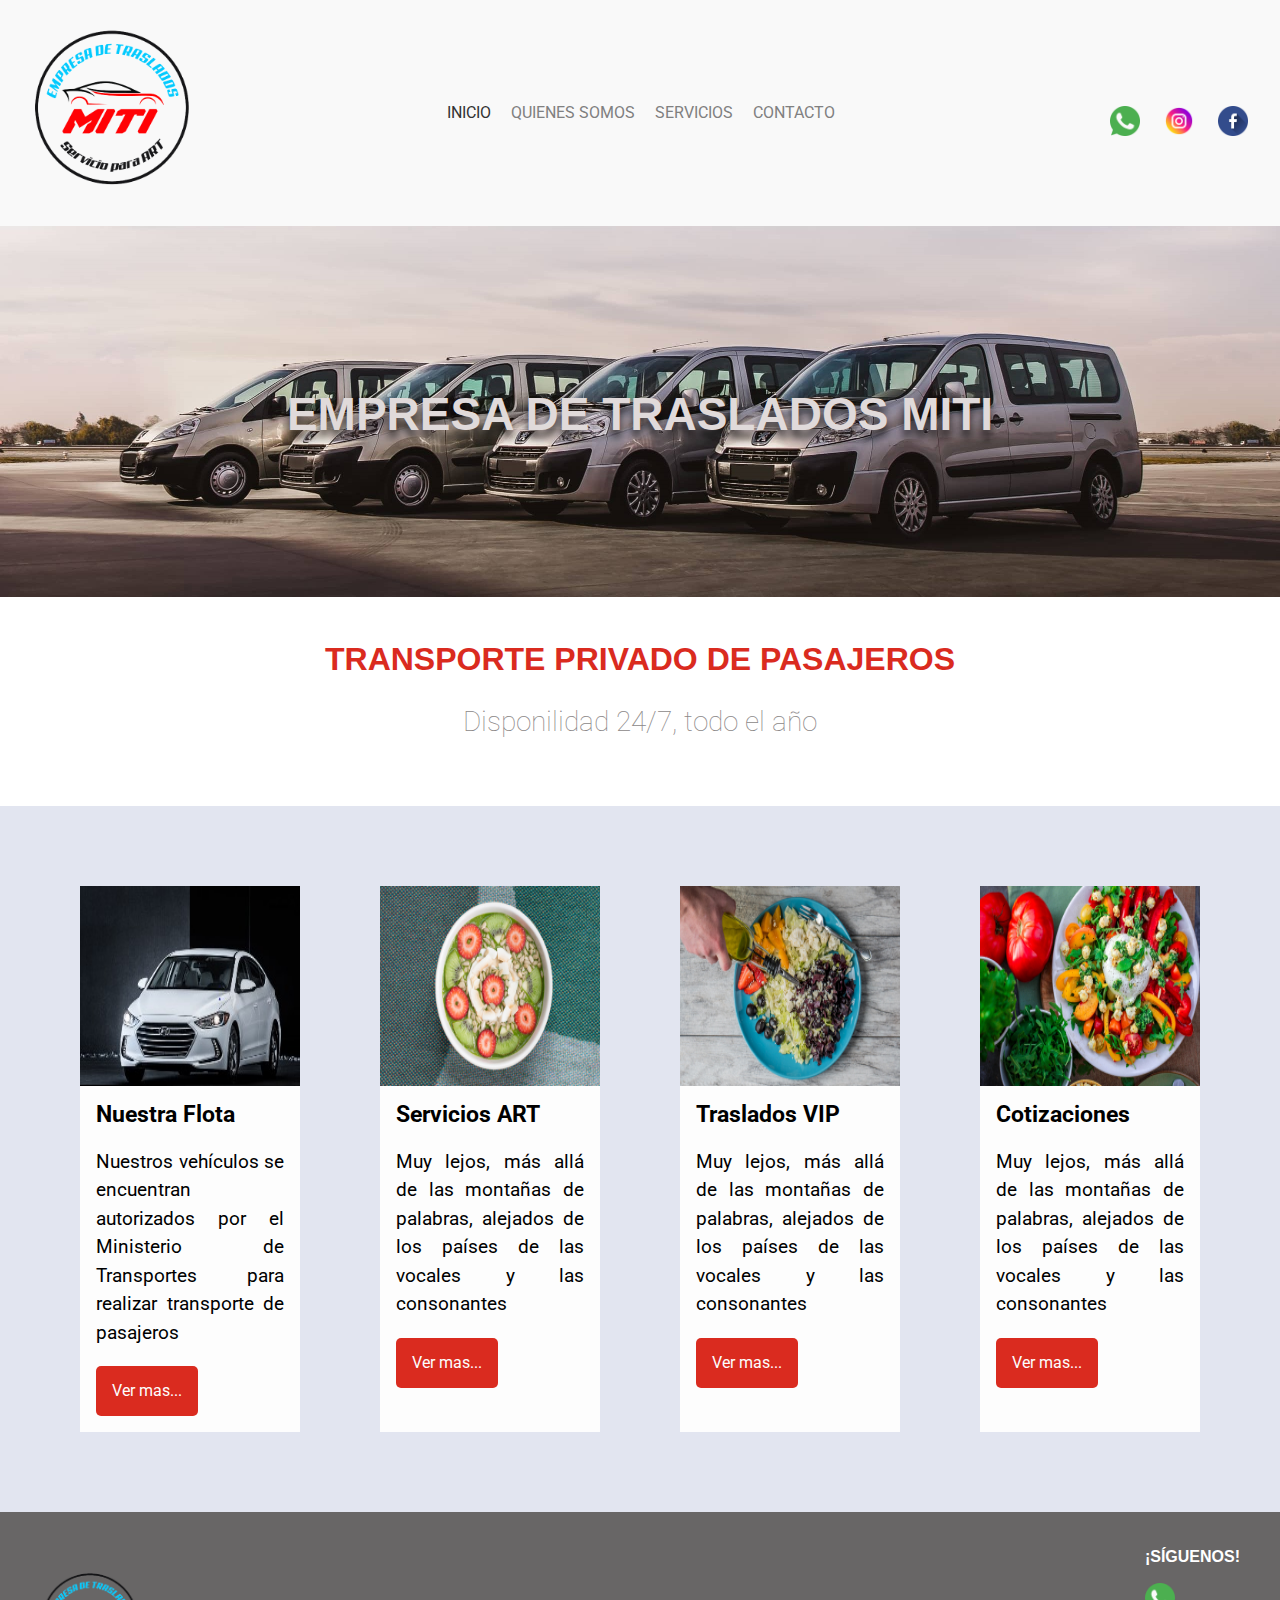
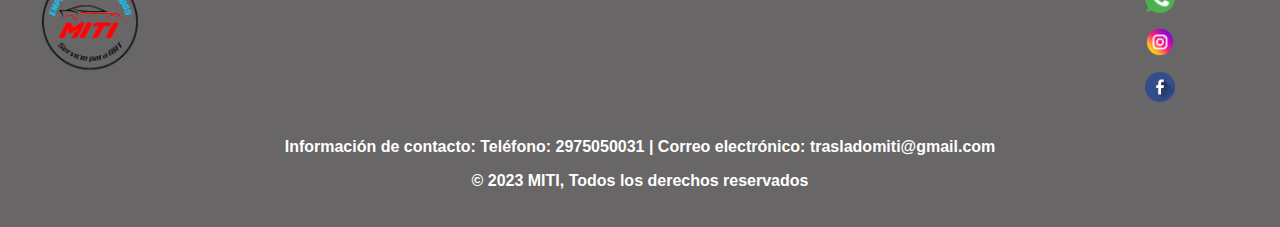
==== index.html @ 930e0919 "base index" ====
<!DOCTYPE html>
<html lang="es">
<head>

    <meta charset="UTF-8">
    <meta http-equiv="X-UA-Compatible" content="IE=edge">
    <meta name="viewport" content="width=device-width, initial-scale=1.0">
    <title>EMPRESA DE TRANSPORTES MITI</title>
    <link rel="icon" href="./imagenes/logo-miti.png" type="image/x-icon">

    <link href="https://fonts.googleapis.com/css?family=Pacifico|Roboto:100,300,400,500,700,900" rel="stylesheet" />
    <link href="./assets/css/normalize.css" rel="stylesheet" />
    <link href="./assets/css/reset.css" rel="stylesheet" />
    <link rel="stylesheet" href="./assets/css/cabecera.css">
    <link rel="stylesheet" href="./assets/css/menu/menu-lista.css">
    <link rel="stylesheet" href="./assets/css/menu/menu-item.css">
    <link rel="stylesheet" href="./assets/css/menu/menu-link.css">
    <link rel="stylesheet" href="./assets/css/banner/banner.css">
    <link rel="stylesheet" href="./assets/css/banner/banner-imagen.css">
    <link rel="stylesheet" href="./assets/css/banner/banner-titulo.css">
    <link rel="stylesheet" href="./assets/css/sobre/sobre.css">
    <link rel="stylesheet" href="./assets/css/sobre/sobre-titulo.css">
    <link rel="stylesheet" href="./assets/css/sobre/sobre-descripcion.css">
    <link rel="stylesheet" href="./assets/css/recetas.css">
    <link rel="stylesheet" href="./assets/css/receta/receta.css">
    <link rel="stylesheet" href="./assets/css/receta/receta-titulo.css">
    <link rel="stylesheet" href="./assets/css/receta/receta-imagen.css">
    <link rel="stylesheet" href="./assets/css/receta/receta-descripcion.css">
    <link rel="stylesheet" href="./assets/css/receta/receta-contenido.css">
    <link rel="stylesheet" href="./assets/css/receta/receta-boton.css">
    <link rel="stylesheet" href="./assets/css/logo/logo-imagen.css">
    <link rel="stylesheet" href="./assets/css/redes-sociales/redes-sociales.css">
    <link rel="stylesheet" href="./assets/css/footer/footer.css">
    <link rel="stylesheet" href="./assets/css/footer/info-contacto.css">

</head>
    <body>
        <header class="cabecera">
            <img class="logo__imagen" src="./assets/img/logo-miti.png" alt="logo">
            <nav class="menu">
                <ul class="menu__lista">
                    <li class="menu__item"><a class="menu__link activo" href="./index.html">INICIO</a></li>
                    <li class="menu__item"><a class="menu__link" href="">QUIENES SOMOS</a></li>
                    <li class="menu__item"><a class="menu__link" href="">SERVICIOS</a></li>
                    <li class="menu__item"><a class="menu__link" href="">CONTACTO</a></li>
                </ul>
            </nav>
            <div class="redes__sociales">
              <ul>
                <li><a href="https://wa.me/5492975050031"><img src="./assets/img/whatsapp.png" alt="WhatsApp"></a></li>
                <li><a href="https://www.instagram.com/TU-USUARIO-DE-INSTAGRAM"><img src="./assets/img/instagram.png" alt="Instagram"></a></li>
                <li><a href="https://www.facebook.com/profile.php?id=100095007000805"><img src="./assets/img/facebook.png" alt="Facebook"></a></li>
              </ul>
            </div>
        </header>
        <section class="banner">
            <img class="banner__imagen" src="./assets/img/banner.jpg" alt="banner">
            <h2 class="banner__titulo">EMPRESA DE TRASLADOS MITI</h2>

        </section>
        <section class="sobre">
            <h3 class="sobre__titulo">TRANSPORTE PRIVADO DE PASAJEROS</h3>
            <p class="sobre__descripcion">Disponilidad 24/7, todo el año</p>
        </section>

        <section class="recetas">
            <div class="receta">
              <img class="receta__imagen" alt="flota" src="./assets/img/servicios/flota.jpg" />
              <div class="receta__contenido">
                <h4 class="receta__titulo">Nuestra Flota</h4>
                <p class="receta__descripcion">Nuestros vehículos se encuentran autorizados por el Ministerio de Transportes  para realizar transporte de pasajeros </p>
                <button class="receta__boton">Ver mas...</button>
              </div>
            </div>
            <div class="receta">
              <img class="receta__imagen" alt="Ensalada de kiwi" src="./assets/img/recetas/ensalada-de-kiwi.jpg" />
              <div class="receta__contenido">
                <h4 class="receta__titulo">Servicios ART</h4>
                <p class="receta__descripcion">Muy lejos, más allá de las montañas de palabras, alejados de los países de las vocales y las consonantes</p>
                <button class="receta__boton">Ver mas...</button>
              </div>
            </div>
            <div class="receta">
              <img class="receta__imagen" alt="Mix de vegetales" src="./assets/img/recetas/mix-de-vegetales.jpg" />
              <div class="receta__contenido">
                <h4 class="receta__titulo">Traslados VIP</h4>
                <p class="receta__descripcion">Muy lejos, más allá de las montañas de palabras, alejados de los países de las vocales y las consonantes</p>
                <button class="receta__boton">Ver mas...</button>
              </div>
            </div>
            <div class="receta">
              <img class="receta__imagen" alt="Pimentones en Juliana" src="./assets/img/recetas/pimentones-juliana.jpg" />
              <div class="receta__contenido">
                <h4 class="receta__titulo">Cotizaciones</h4>
                <p class="receta__descripcion">Muy lejos, más allá de las montañas de palabras, alejados de los países de las vocales y las consonantes</p>
                <button class="receta__boton">Ver mas...</button>
              </div>
            </div>
           
          </section>

          
        <footer class="footer">
          <div class="container">
              <div class="footer-content">
                  <div class="footer-logo">
                      <img src="./assets/img/logo-miti.png" alt="Logo">
                  </div>
                  
                  <div class="footer-social">
                    <p class="info-contacto">¡SÍGUENOS!</p>
                      <ul>
                          <li><a href="https://wa.me/5492975050031"><img src="./assets/img/whatsapp.png" alt="WhatsApp"></a></li>
                          <li><a href="https://www.instagram.com/TU-USUARIO-DE-INSTAGRAM"><img src="./assets/img/instagram.png" alt="Instagram"></a></li>
                          <li><a href="https://www.facebook.com/profile.php?id=100095007000805"><img src="./assets/img/facebook.png" alt="Facebook"></a></li>
                      </ul>
                  </div>
              </div>
          </div>
          <div>
            <p class="info-contacto">Información de contacto: Teléfono: 2975050031 | Correo electrónico: trasladomiti@gmail.com</p>
            
        </div>
        <div>
            <p class="derechos">&copy; 2023 MITI, Todos los derechos reservados</p>
        </div>
      </footer>
      
    </body>
</html>
---- assets/css/cabecera.css ----
.cabecera{
    align-items: center;
    background: #f9f9f9;
    display:flex;
    justify-content: space-between;
    padding-left: 2rem;
    padding-right: 2rem;
}
---- assets/css/menu/menu-lista.css ----
.menu__lista{
    display:flex;
}
---- assets/css/menu/menu-item.css ----
.menu__item{
    list-style: none;
}
---- assets/css/menu/menu-link.css ----
.menu__link{
    color: #808080;
    margin-right: 1.25rem;
    text-decoration: none;
}

.menu__link:hover{
    text-decoration: underline;
}
.menu__link.activo{
    color: #333333;
}
---- assets/css/banner/banner.css ----
.banner{
    position: relative;
}
---- assets/css/banner/banner-imagen.css ----
.banner__imagen{
    width: 100%;
    /*height: 350px;  Deja que la altura se ajuste automáticamente según el contenido */
   /* padding-bottom: 20%; /* Esto ajustará la altura en relación con el ancho */

    /*height: calc(100vh - 72px);*/

}
---- assets/css/banner/banner-titulo.css ----
.banner__titulo{
    color: #e0dada;
    font-family: Arial, cursive;
    font-size: 46px;
    position: absolute;
    left: 50%;
    text-shadow: 0 8px 8px rgba(0, 0, 0, 0.75);
    top: 50%;
    text-align: center;
    transform: translate(-50%, -50%);
    width: 100%;
}
---- assets/css/sobre/sobre.css ----
.sobre{
    padding: 2.5rem;
    text-align: center;
}
---- assets/css/sobre/sobre-titulo.css ----
.sobre__titulo{
    color: #DA2B1F;
    font-family: Arial, cursive;
    font-size: 2rem;
    

}
---- assets/css/sobre/sobre-descripcion.css ----
.sobre__descripcion{
    color: #8C8888;
    font-size: 1.75rem;
    font-weight: 100;
}
---- assets/css/recetas.css ----
.recetas{
    background: #e2e5f0;
    display: flex;
    flex-wrap: wrap;
    padding: 5rem 0 0 5rem;
}
---- assets/css/receta/receta.css ----
.receta{
    background: #fdfdfd;
    display: flex;
    flex-direction: column;
    margin-bottom: 5rem;
    margin-right: 5rem;
    width: calc(25% - 5rem);
}
---- assets/css/receta/receta-titulo.css ----
.receta__titulo{
    font-size: 1.4375rem;
}
---- assets/css/receta/receta-imagen.css ----
.receta__imagen{
    height: 200px;
}
---- assets/css/receta/receta-descripcion.css ----
.receta__descripcion{
    font-size: 1.1875rem;
    line-height: 1.5;
    text-align: justify;
}
---- assets/css/receta/receta-contenido.css ----
.receta__contenido{
    padding: 1rem;
    
}
---- assets/css/receta/receta-boton.css ----
.receta__boton{
    background: #DA2B1F;
    border: none;
    border-radius: 5px;
    color: #fdfdfd;
    padding: 1rem;
    transition: all .1s ease-in-out;
}

.receta__boton:hover{
    cursor: pointer;
    background: #9f1010;


}
---- assets/css/logo/logo-imagen.css ----
.logo__imagen{
    width: 160px;

}
---- assets/css/redes-sociales/redes-sociales.css ----
.redes__sociales {
    text-align: center;
    margin-top: 20px;
  }
  
  .redes__sociales ul {
    list-style: none;
    padding: 0;
  }
  
  .redes__sociales ul li {
    display: inline-block;
    margin-right: 20px;
  }
  
  .redes__sociales ul li:last-child {
    margin-right: 0;
  }
  
  .redes__sociales a img {
    width: 30px;
    height: 30px;
    border: none;
  }
---- assets/css/footer/footer.css ----
.footer {
    background-color: #686666; /* Fondo gris oscuro */
    color: #fff; /* Color del texto */
    padding: 20px 0;
}

.container {
    max-width: 1200px;
    margin: 0 auto;
    padding: 0 20px;
}

.footer-content {
    display: flex;
    justify-content: space-between;
    align-items: center;
}

.footer-logo img {
    width: 100px; /* Ajusta el tamaño de tu logo */
}

.footer-links ul,
.footer-social ul {
    list-style: none;
    padding: 0;
}

.footer-links ul li,
.footer-social ul li {
    margin-bottom: 10px;
}

.footer-links ul li a,
.footer-social ul li a {
    color: #fff;
    text-decoration: none;
    font-weight: bold;
}

.footer-social ul li {
    margin-right: 20px;
}

/* Estilo para los íconos de redes sociales (ajusta el tamaño según tus íconos) */
.footer-social ul li img {
    width: 30px;
    height: 30px;
}
---- assets/css/footer/info-contacto.css ----
.info-contacto{
    
    font-family: Arial, cursive;
    font-weight: bold;
    font-size: 16px;
    text-align: center;
            }

.derechos{
    font-family: Arial, cursive;
    font-weight: bold;
    font-size: 16px;
    text-align: center;

}
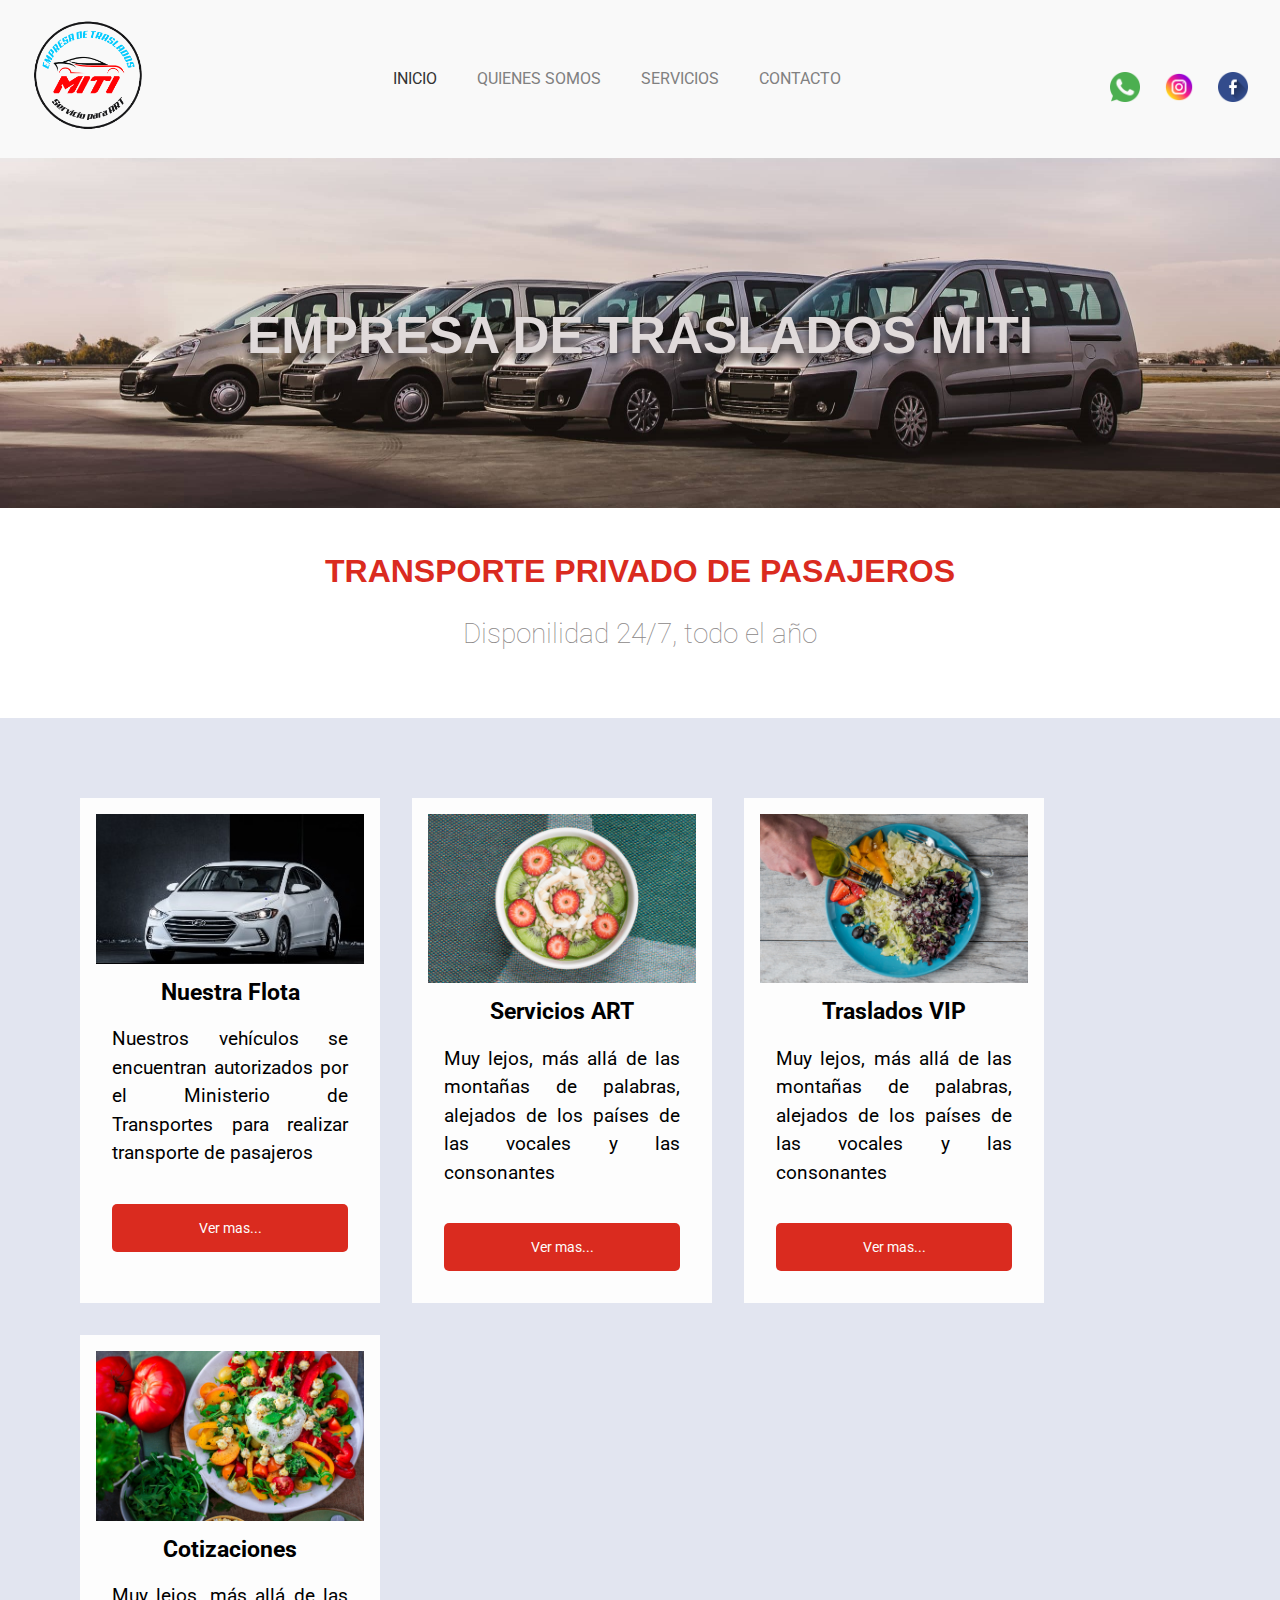
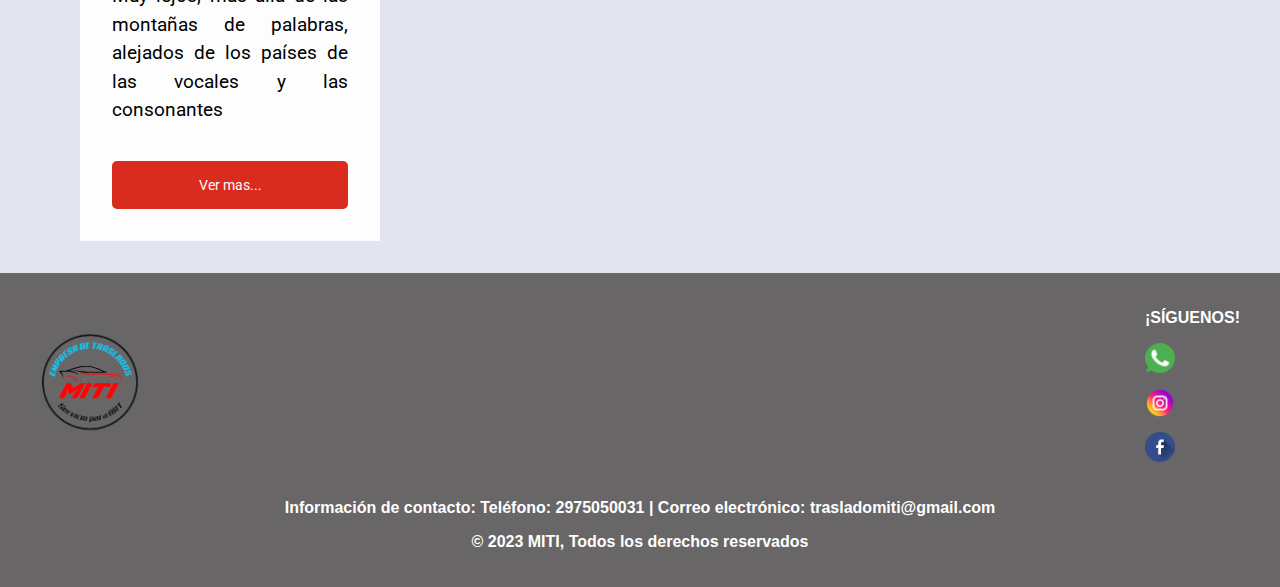
==== commit a9a8df34: "Reemplazando nombres a los css" ====
--- a/index.html
+++ b/index.html
@@ -21,13 +21,13 @@
     <link rel="stylesheet" href="./assets/css/sobre/sobre.css">
     <link rel="stylesheet" href="./assets/css/sobre/sobre-titulo.css">
     <link rel="stylesheet" href="./assets/css/sobre/sobre-descripcion.css">
-    <link rel="stylesheet" href="./assets/css/recetas.css">
-    <link rel="stylesheet" href="./assets/css/receta/receta.css">
-    <link rel="stylesheet" href="./assets/css/receta/receta-titulo.css">
-    <link rel="stylesheet" href="./assets/css/receta/receta-imagen.css">
-    <link rel="stylesheet" href="./assets/css/receta/receta-descripcion.css">
-    <link rel="stylesheet" href="./assets/css/receta/receta-contenido.css">
-    <link rel="stylesheet" href="./assets/css/receta/receta-boton.css">
+    <link rel="stylesheet" href="./assets/css/servicio.css">
+    <link rel="stylesheet" href="./assets/css/servicios/servicios.css">
+    <link rel="stylesheet" href="./assets/css/servicios/servicios-titulo.css">
+    <link rel="stylesheet" href="./assets/css/servicios/servicios-imagen.css">
+    <link rel="stylesheet" href="./assets/css/servicios/servicios-descripcion.css">
+    <link rel="stylesheet" href="./assets/css/servicios/servicios-contenido.css">
+    <link rel="stylesheet" href="./assets/css/servicios/servicios-boton.css">
     <link rel="stylesheet" href="./assets/css/logo/logo-imagen.css">
     <link rel="stylesheet" href="./assets/css/redes-sociales/redes-sociales.css">
     <link rel="stylesheet" href="./assets/css/footer/footer.css">
@@ -63,37 +63,37 @@
             <p class="sobre__descripcion">Disponilidad 24/7, todo el año</p>
         </section>
 
-        <section class="recetas">
-            <div class="receta">
-              <img class="receta__imagen" alt="flota" src="./assets/img/servicios/flota.jpg" />
-              <div class="receta__contenido">
-                <h4 class="receta__titulo">Nuestra Flota</h4>
-                <p class="receta__descripcion">Nuestros vehículos se encuentran autorizados por el Ministerio de Transportes  para realizar transporte de pasajeros </p>
-                <button class="receta__boton">Ver mas...</button>
+        <section class="servicio">
+            <div class="servicios">
+              <img class="servicios__imagen" alt="flota" src="./assets/img/servicios/flota.jpg" />
+              <div class="servicios__contenido">
+                <h4 class="servicios__titulo">Nuestra Flota</h4>
+                <p class="servicios__descripcion">Nuestros vehículos se encuentran autorizados por el Ministerio de Transportes  para realizar transporte de pasajeros </p>
+                <button class="servicios__boton">Ver mas...</button>
               </div>
             </div>
-            <div class="receta">
-              <img class="receta__imagen" alt="Ensalada de kiwi" src="./assets/img/recetas/ensalada-de-kiwi.jpg" />
-              <div class="receta__contenido">
-                <h4 class="receta__titulo">Servicios ART</h4>
-                <p class="receta__descripcion">Muy lejos, más allá de las montañas de palabras, alejados de los países de las vocales y las consonantes</p>
-                <button class="receta__boton">Ver mas...</button>
+            <div class="servicios">
+              <img class="servicios__imagen" alt="Ensalada de kiwi" src="./assets/img/recetas/ensalada-de-kiwi.jpg" />
+              <div class="servicios__contenido">
+                <h4 class="servicios__titulo">Servicios ART</h4>
+                <p class="servicios__descripcion">Muy lejos, más allá de las montañas de palabras, alejados de los países de las vocales y las consonantes</p>
+                <button class="servicios__boton">Ver mas...</button>
               </div>
             </div>
-            <div class="receta">
-              <img class="receta__imagen" alt="Mix de vegetales" src="./assets/img/recetas/mix-de-vegetales.jpg" />
-              <div class="receta__contenido">
-                <h4 class="receta__titulo">Traslados VIP</h4>
-                <p class="receta__descripcion">Muy lejos, más allá de las montañas de palabras, alejados de los países de las vocales y las consonantes</p>
-                <button class="receta__boton">Ver mas...</button>
+            <div class="servicios">
+              <img class="servicios__imagen" alt="Mix de vegetales" src="./assets/img/recetas/mix-de-vegetales.jpg" />
+              <div class="servicios__contenido">
+                <h4 class="servicios__titulo">Traslados VIP</h4>
+                <p class="servicios__descripcion">Muy lejos, más allá de las montañas de palabras, alejados de los países de las vocales y las consonantes</p>
+                <button class="servicios__boton">Ver mas...</button>
               </div>
             </div>
-            <div class="receta">
-              <img class="receta__imagen" alt="Pimentones en Juliana" src="./assets/img/recetas/pimentones-juliana.jpg" />
-              <div class="receta__contenido">
-                <h4 class="receta__titulo">Cotizaciones</h4>
-                <p class="receta__descripcion">Muy lejos, más allá de las montañas de palabras, alejados de los países de las vocales y las consonantes</p>
-                <button class="receta__boton">Ver mas...</button>
+            <div class="servicios">
+              <img class="servicios__imagen" alt="Pimentones en Juliana" src="./assets/img/recetas/pimentones-juliana.jpg" />
+              <div class="servicios__contenido">
+                <h4 class="servicios__titulo">Cotizaciones</h4>
+                <p class="servicios__descripcion">Muy lejos, más allá de las montañas de palabras, alejados de los países de las vocales y las consonantes</p>
+                <button class="servicios__boton">Ver mas...</button>
               </div>
             </div>
            
--- a/assets/css/menu/menu-lista.css
+++ b/assets/css/menu/menu-lista.css
@@ -1,3 +1,14 @@
 .menu__lista{
     display:flex;
 }
+
+/* Media query para pantallas más pequeñas, por ejemplo, dispositivos móviles */
+@media (max-width: 768px) {
+    .menu__lista {
+        flex-direction: column; /* Cambia la dirección de flexión a column */
+    }
+
+    .menu__lista li {
+        margin: 10px 0; /* Agrega espacio entre elementos en la columna */
+    }
+}
--- a/assets/css/menu/menu-item.css
+++ b/assets/css/menu/menu-item.css
@@ -1,3 +1,18 @@
 .menu__item{
     list-style: none;
 }
+
+/* Estilos generales para todos los tamaños de pantalla */
+.menu__item {
+    list-style: none;
+    font-size: 16px;
+    margin: 0 10px;
+}
+
+/* Media query para pantallas más pequeñas, como dispositivos móviles */
+@media (max-width: 768px) {
+    .menu__item {
+        font-size: 14px; /* Reducir el tamaño de fuente */
+        margin: 0 5px; /* Reducir el margen entre elementos */
+    }
+}
--- a/assets/css/banner/banner.css
+++ b/assets/css/banner/banner.css
@@ -1,3 +1,20 @@
 .banner{
     position: relative;
+}
+
+
+/* Media query para pantallas pequeñas */
+@media (max-width: 768px) {
+    .banner {
+        padding: 0.5rem; /* Ajusta el padding para pantallas pequeñas */
+        font-size: 14px; /* Ajusta el tamaño de fuente para pantallas pequeñas */
+    }
+}
+
+/* Media query para pantallas muy pequeñas, como smartphones en modo retrato */
+@media (max-width: 480px) {
+    .banner {
+        padding: 0.25rem; /* Ajusta el padding para pantallas muy pequeñas */
+        font-size: 12px; /* Ajusta el tamaño de fuente para pantallas muy pequeñas */
+    }
 }--- a/assets/css/banner/banner-imagen.css
+++ b/assets/css/banner/banner-imagen.css
@@ -1,5 +1,8 @@
 .banner__imagen{
     width: 100%;
+    max-height: 350px; /* Establece una altura máxima */
+    height: auto; /* La altura se ajustará automáticamente según el ancho */
+
     /*height: 350px;  Deja que la altura se ajuste automáticamente según el contenido */
    /* padding-bottom: 20%; /* Esto ajustará la altura en relación con el ancho */
 
--- a/assets/css/banner/banner-titulo.css
+++ b/assets/css/banner/banner-titulo.css
@@ -1,7 +1,7 @@
 .banner__titulo{
     color: #e0dada;
     font-family: Arial, cursive;
-    font-size: 46px;
+    font-size: 4vw;
     position: absolute;
     left: 50%;
     text-shadow: 0 8px 8px rgba(0, 0, 0, 0.75);
--- a/assets/css/servicio.css
+++ b/assets/css/servicio.css
@@ -0,0 +1,6 @@
+.servicio{
+    background: #e2e5f0;
+    display: flex;
+    flex-wrap: wrap;
+    padding: 5rem 0 0 5rem;
+}--- a/assets/css/servicios/servicios.css
+++ b/assets/css/servicios/servicios.css
@@ -0,0 +1,26 @@
+.servicios {
+    background: #fdfdfd;
+    display: flex;
+    flex-direction: column;
+    margin-bottom: 2rem; /* Redujimos el margen inferior */
+    margin-right: 2rem;  /* Redujimos el margen derecho */
+    padding: 1rem; /* Agregamos un padding base */
+    font-size: 16px; /* Tamaño de fuente base */
+    width: calc(25% - 2rem); /* Ajustamos el ancho base */
+}
+
+/* Media query para pantallas pequeñas */
+@media (max-width: 768px) {
+    .servicios {
+        padding: 0.5rem; /* Ajusta el padding para pantallas pequeñas */
+        font-size: 14px; /* Ajusta el tamaño de fuente para pantallas pequeñas */
+    }
+}
+
+/* Media query para pantallas muy pequeñas, como smartphones en modo retrato */
+@media (max-width: 480px) {
+    .servicios {
+        padding: 0.25rem; /* Ajusta el padding para pantallas muy pequeñas */
+        font-size: 12px; /* Ajusta el tamaño de fuente para pantallas muy pequeñas */
+    }
+}
--- a/assets/css/servicios/servicios-titulo.css
+++ b/assets/css/servicios/servicios-titulo.css
@@ -0,0 +1,5 @@
+.servicios__titulo {
+    font-size: 1.4375rem;
+    text-align: center; /* Centra horizontalmente el texto dentro del elemento */
+}
+
--- a/assets/css/servicios/servicios-imagen.css
+++ b/assets/css/servicios/servicios-imagen.css
@@ -0,0 +1,4 @@
+.servicios__imagen {
+    max-width: 100%;
+    height: auto;
+}
--- a/assets/css/servicios/servicios-descripcion.css
+++ b/assets/css/servicios/servicios-descripcion.css
@@ -0,0 +1,6 @@
+.servicios__descripcion{
+    font-size: 1.1875rem;
+    line-height: 1.5;
+    text-align: justify;
+}
+
--- a/assets/css/servicios/servicios-contenido.css
+++ b/assets/css/servicios/servicios-contenido.css
@@ -0,0 +1,18 @@
+.servicios__contenido {
+    padding: 1rem;
+    font-size: 4vw; /* Utilizamos vw para ajustar el tamaño de fuente al ancho de la pantalla */
+}
+
+/* Media query para pantallas pequeñas */
+@media (max-width: 768px) {
+    .servicios__contenido {
+        font-size: 3vw; /* Reducimos el tamaño de fuente para pantallas pequeñas */
+    }
+}
+
+/* Media query para pantallas muy pequeñas, como smartphones en modo retrato */
+@media (max-width: 480px) {
+    .servicios__contenido {
+        font-size: 2.5vw; /* Reducimos aún más el tamaño de fuente para pantallas muy pequeñas */
+    }
+}
--- a/assets/css/servicios/servicios-boton.css
+++ b/assets/css/servicios/servicios-boton.css
@@ -0,0 +1,25 @@
+/* Estilos base para los botones */
+.servicios__boton {
+    background: #DA2B1F;
+    border: none;
+    border-radius: 5px;
+    color: #fdfdfd;
+    padding: 1rem;
+    width: 100%;
+    height: auto;
+    cursor: pointer;
+    transition: background 0.3s ease-in-out;
+    font-size: 14px; /* Nuevo tamaño de fuente */
+}
+
+.servicios__boton:hover {
+    background: #9f1010;
+}
+
+/* Media query para pantallas más pequeñas, como dispositivos móviles */
+@media (max-width: 768px) {
+    .servicios__boton {
+        padding: 0.5rem;
+        font-size: 12px; /* Tamaño de fuente aún más pequeño en pantallas más pequeñas */
+    }
+}
--- a/assets/css/logo/logo-imagen.css
+++ b/assets/css/logo/logo-imagen.css
@@ -1,4 +1,11 @@
-.logo__imagen{
-    width: 160px;
+/* Estilos predeterminados para el logo */
+.logo__imagen {
+    width: 7em; /* Utilizamos unidades 'em' para el tamaño base del logo */
+}
 
-}+/* Media query para pantallas muy pequeñas, como dispositivos móviles en modo retrato */
+@media (max-width: 480px) {
+    .logo__imagen {
+        width: 4em; /* Reducimos el tamaño a la mitad para pantallas más pequeñas */
+    }
+}
--- a/assets/css/redes-sociales/redes-sociales.css
+++ b/assets/css/redes-sociales/redes-sociales.css
@@ -22,4 +22,11 @@
     height: 30px;
     border: none;
   }
+
+  /* Media query para pantallas más pequeñas */
+  @media (max-width: 768px) {
+    .redes__sociales ul li {
+        margin-right: 5px; /* Reduce aún más el espacio entre los íconos */
+    }
+  }
   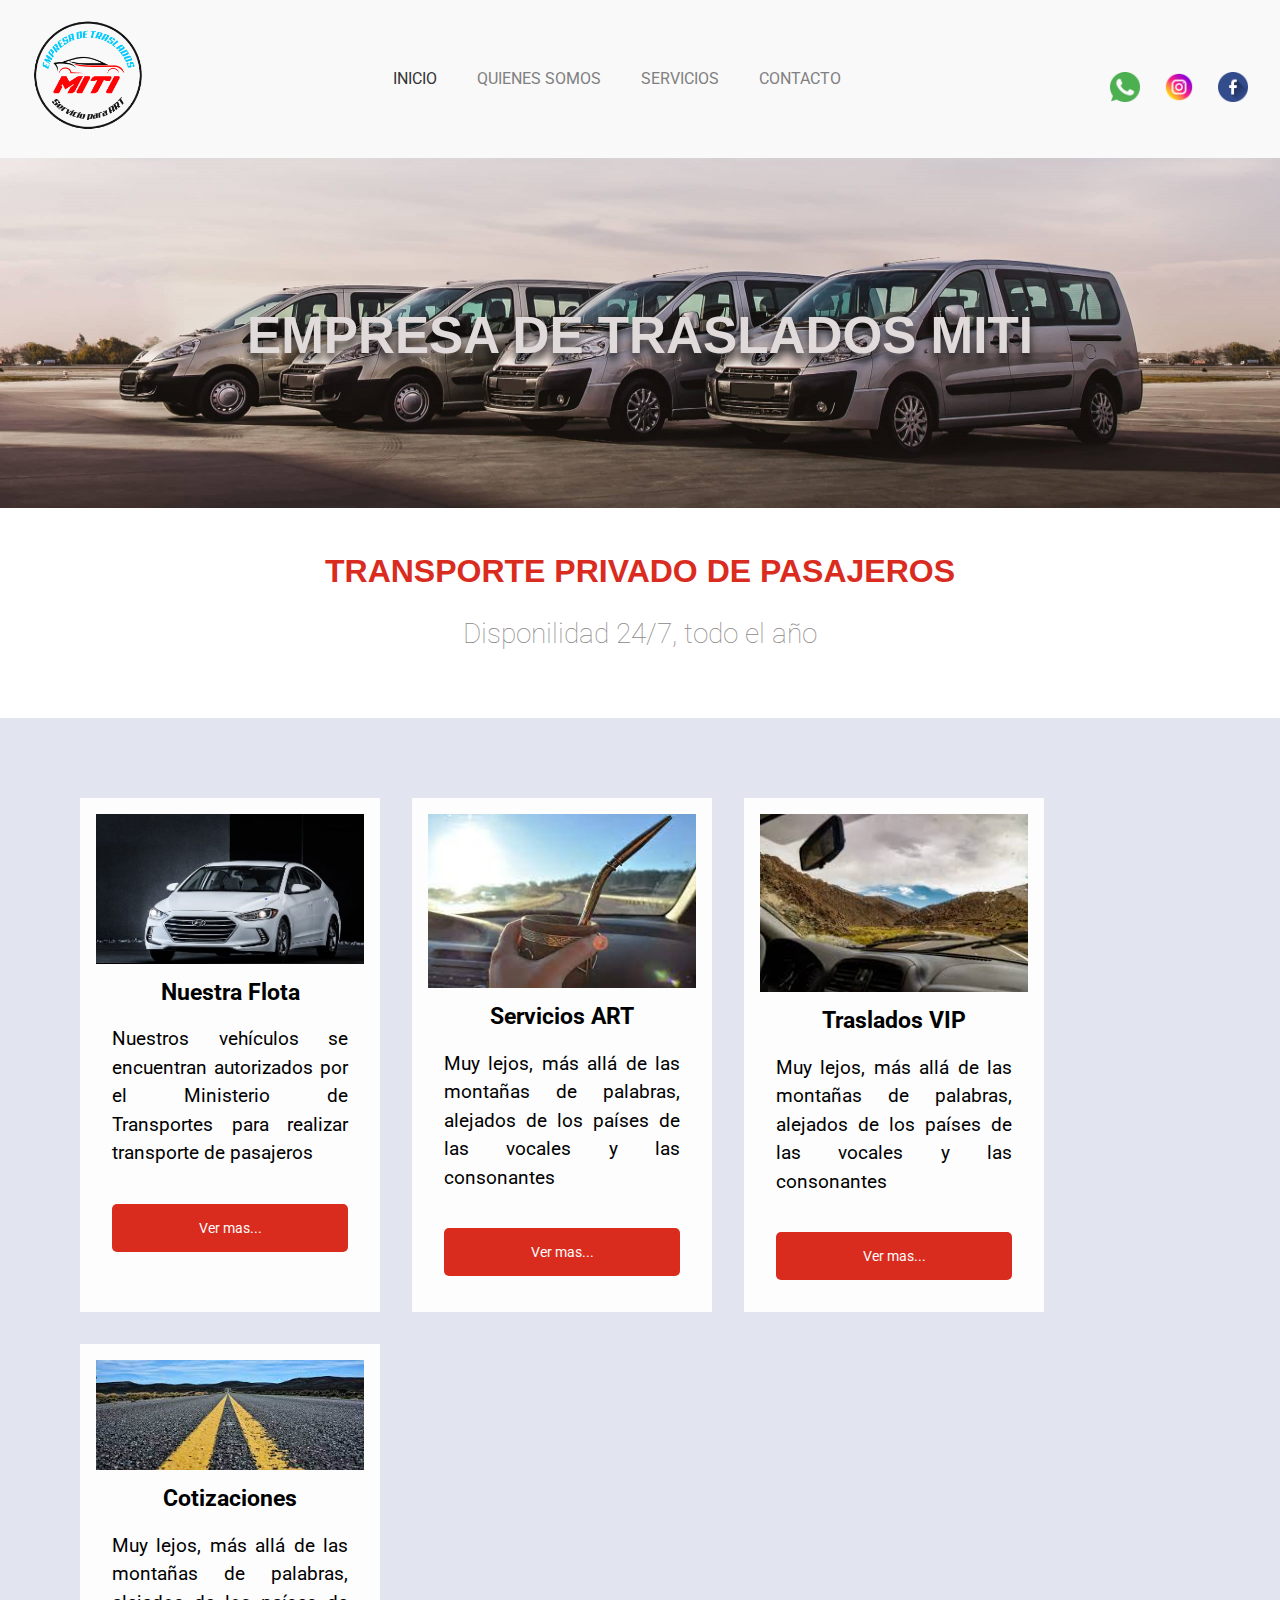
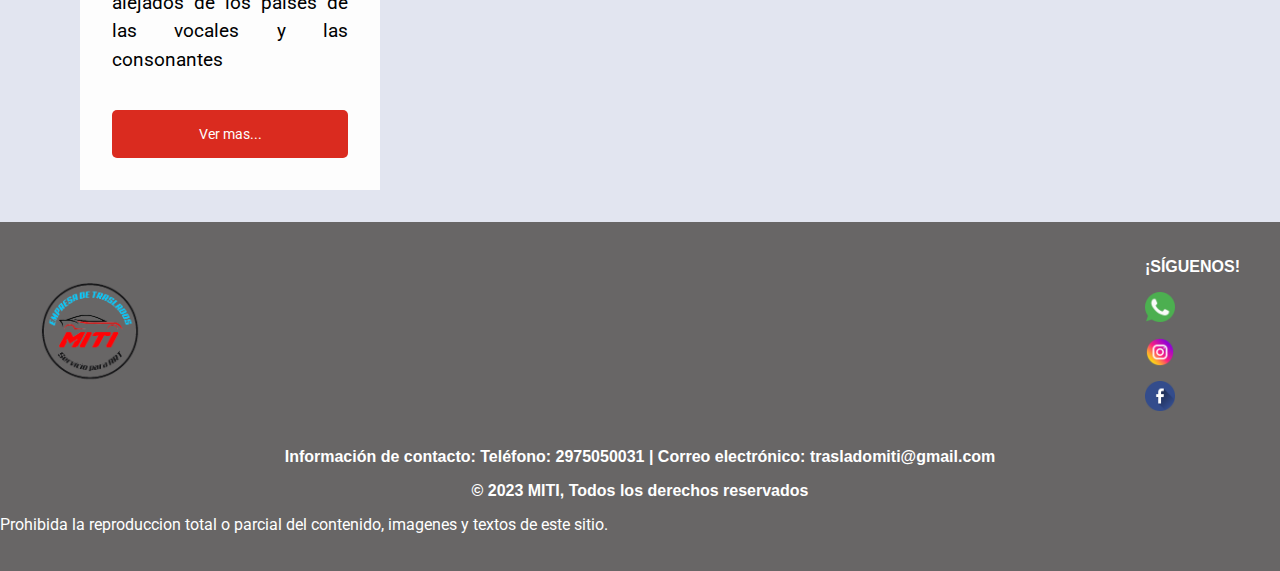
==== commit 3f9fd10f: "cambiando imagenes" ====
--- a/index.html
+++ b/index.html
@@ -73,7 +73,7 @@
               </div>
             </div>
             <div class="servicios">
-              <img class="servicios__imagen" alt="Ensalada de kiwi" src="./assets/img/recetas/ensalada-de-kiwi.jpg" />
+              <img class="servicios__imagen" alt="Ensalada de kiwi" src="./assets/img/servicios/2.jpg" />
               <div class="servicios__contenido">
                 <h4 class="servicios__titulo">Servicios ART</h4>
                 <p class="servicios__descripcion">Muy lejos, más allá de las montañas de palabras, alejados de los países de las vocales y las consonantes</p>
@@ -81,7 +81,7 @@
               </div>
             </div>
             <div class="servicios">
-              <img class="servicios__imagen" alt="Mix de vegetales" src="./assets/img/recetas/mix-de-vegetales.jpg" />
+              <img class="servicios__imagen" alt="Mix de vegetales" src="./assets/img/servicios/3.jpg" />
               <div class="servicios__contenido">
                 <h4 class="servicios__titulo">Traslados VIP</h4>
                 <p class="servicios__descripcion">Muy lejos, más allá de las montañas de palabras, alejados de los países de las vocales y las consonantes</p>
@@ -89,7 +89,7 @@
               </div>
             </div>
             <div class="servicios">
-              <img class="servicios__imagen" alt="Pimentones en Juliana" src="./assets/img/recetas/pimentones-juliana.jpg" />
+              <img class="servicios__imagen" alt="Pimentones en Juliana" src="./assets/img/servicios/4.jpg" />
               <div class="servicios__contenido">
                 <h4 class="servicios__titulo">Cotizaciones</h4>
                 <p class="servicios__descripcion">Muy lejos, más allá de las montañas de palabras, alejados de los países de las vocales y las consonantes</p>
@@ -123,6 +123,7 @@
         </div>
         <div>
             <p class="derechos">&copy; 2023 MITI, Todos los derechos reservados</p>
+            <p>Prohibida la reproduccion total o parcial del contenido, imagenes y textos de este sitio.</p>
         </div>
       </footer>
       
--- a/assets/css/menu/menu-lista.css
+++ b/assets/css/menu/menu-lista.css
@@ -6,6 +6,8 @@
 @media (max-width: 768px) {
     .menu__lista {
         flex-direction: column; /* Cambia la dirección de flexión a column */
+        align-items: center; /* Centra los elementos horizontalmente */
+        width: 100%; /* Ocupa el 100% del ancho de la pantalla */
     }
 
     .menu__lista li {
--- a/assets/css/servicio.css
+++ b/assets/css/servicio.css
@@ -3,4 +3,14 @@
     display: flex;
     flex-wrap: wrap;
     padding: 5rem 0 0 5rem;
+}
+
+/* Media Query para pantallas más pequeñas, por ejemplo, dispositivos móviles */
+@media (max-width: 768px) {
+    .servicio {
+        padding: 2rem;
+        flex-direction: column; /* Cambia la dirección de los elementos a columna */
+        align-items: center; /* Centra los elementos verticalmente */
+        justify-content: center; /* Centra los elementos horizontalmente */
+    }
 }--- a/assets/css/servicios/servicios.css
+++ b/assets/css/servicios/servicios.css
@@ -7,6 +7,7 @@
     padding: 1rem; /* Agregamos un padding base */
     font-size: 16px; /* Tamaño de fuente base */
     width: calc(25% - 2rem); /* Ajustamos el ancho base */
+    
 }
 
 /* Media query para pantallas pequeñas */
@@ -14,6 +15,10 @@
     .servicios {
         padding: 0.5rem; /* Ajusta el padding para pantallas pequeñas */
         font-size: 14px; /* Ajusta el tamaño de fuente para pantallas pequeñas */
+        width: 100%; /* Ancho del 100% para ocupar todo el ancho de la pantalla */
+        max-width: 100%; /* Ancho máximo del 100% para asegurarse de que ocupe todo el ancho */
+        box-sizing: border-box; /* Incluye el padding y el borde en el ancho total */
+      
     }
 }
 
@@ -22,5 +27,8 @@
     .servicios {
         padding: 0.25rem; /* Ajusta el padding para pantallas muy pequeñas */
         font-size: 12px; /* Ajusta el tamaño de fuente para pantallas muy pequeñas */
+        width: 100%; /* Ancho del 100% para ocupar todo el ancho de la pantalla */
+        max-width: 100%; /* Ancho máximo del 100% para asegurarse de que ocupe todo el ancho */
+        box-sizing: border-box; /* Incluye el padding y el borde en el ancho total */
     }
 }
--- a/assets/css/redes-sociales/redes-sociales.css
+++ b/assets/css/redes-sociales/redes-sociales.css
@@ -1,5 +1,5 @@
 .redes__sociales {
-    text-align: center;
+    text-align: right;
     margin-top: 20px;
   }
   
@@ -23,10 +23,17 @@
     border: none;
   }
 
-  /* Media query para pantallas más pequeñas */
-  @media (max-width: 768px) {
-    .redes__sociales ul li {
-        margin-right: 5px; /* Reduce aún más el espacio entre los íconos */
-    }
+  
+  
+
+  /* Media query para pantallas más pequeñas (max-width: 768px) */
+@media (max-width: 768px) {
+  .redes__sociales ul li {
+      margin-right: 5px; /* Reduce aún más el espacio entre los íconos */
   }
-  +
+  .redes__sociales a img {
+      width: 20px; /* Reduce el tamaño de los íconos */
+      height: 20px; /* Reduce el tamaño de los íconos */
+  }
+}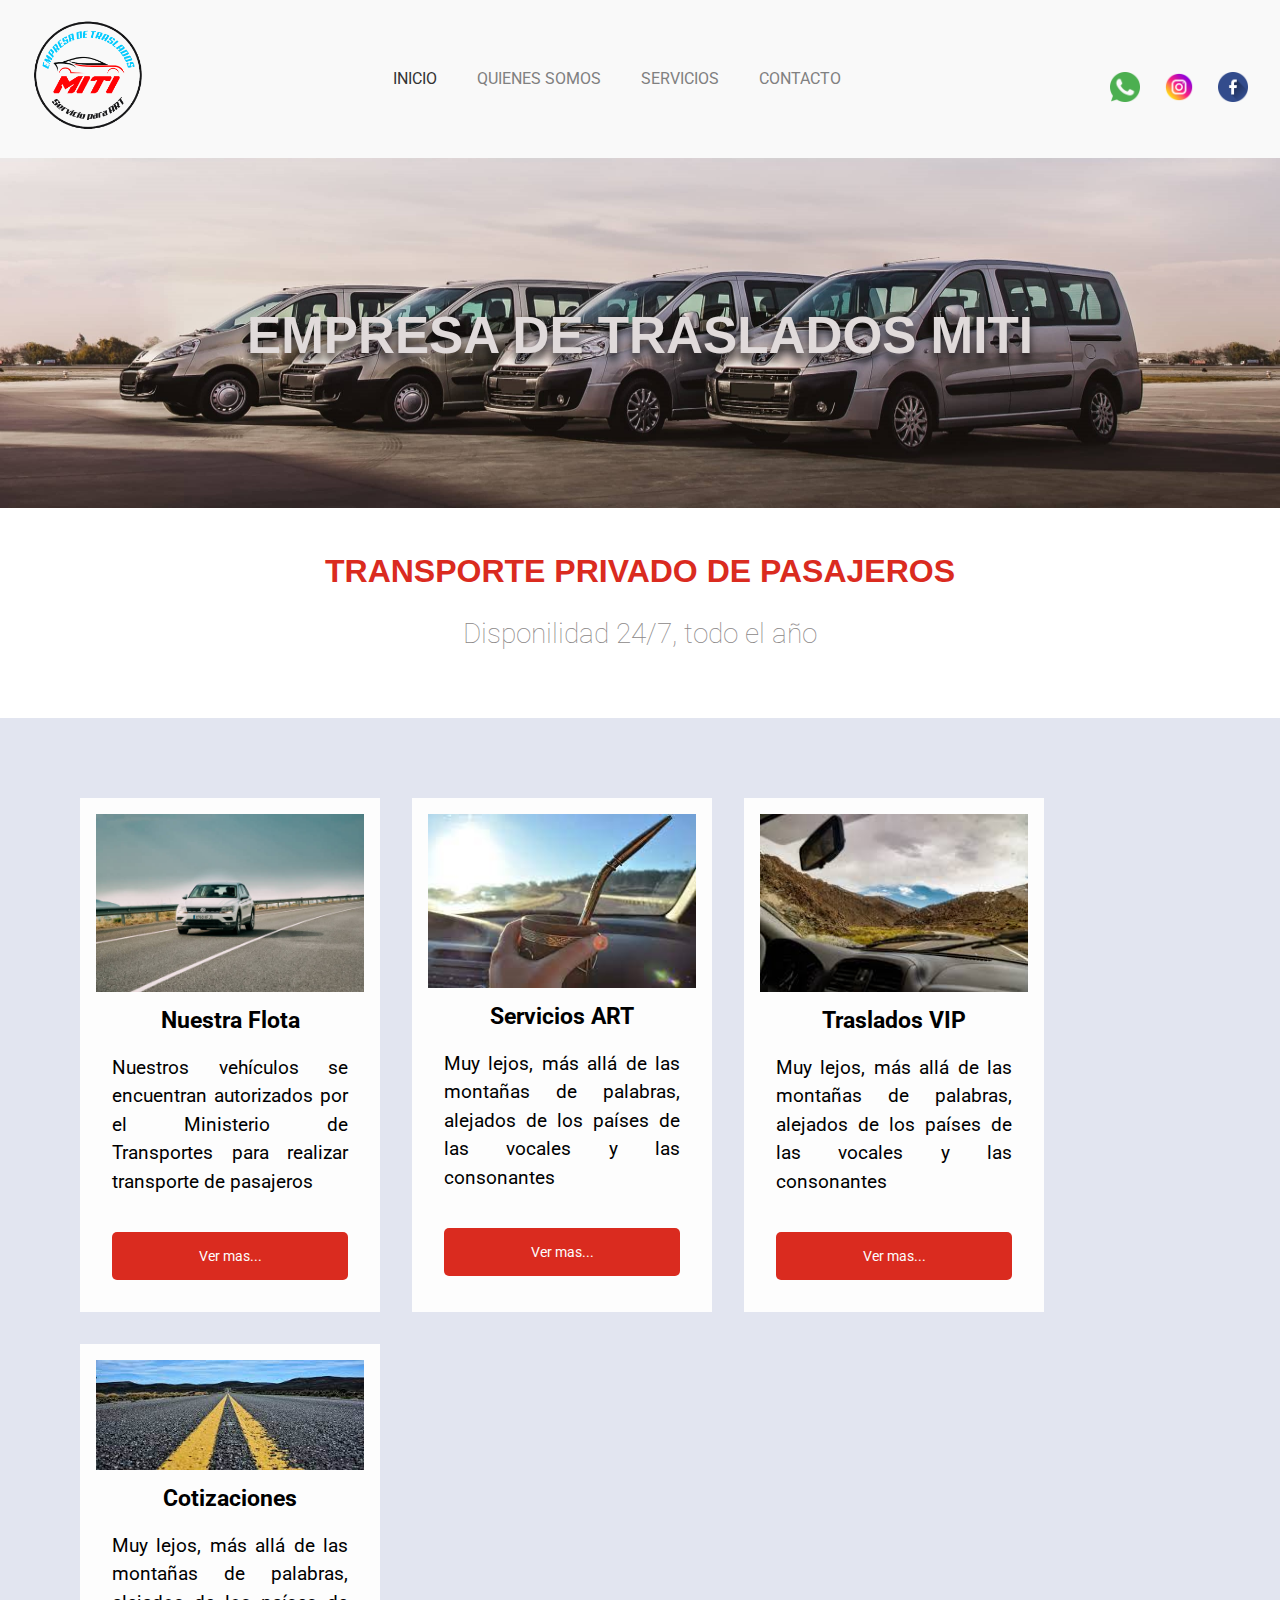
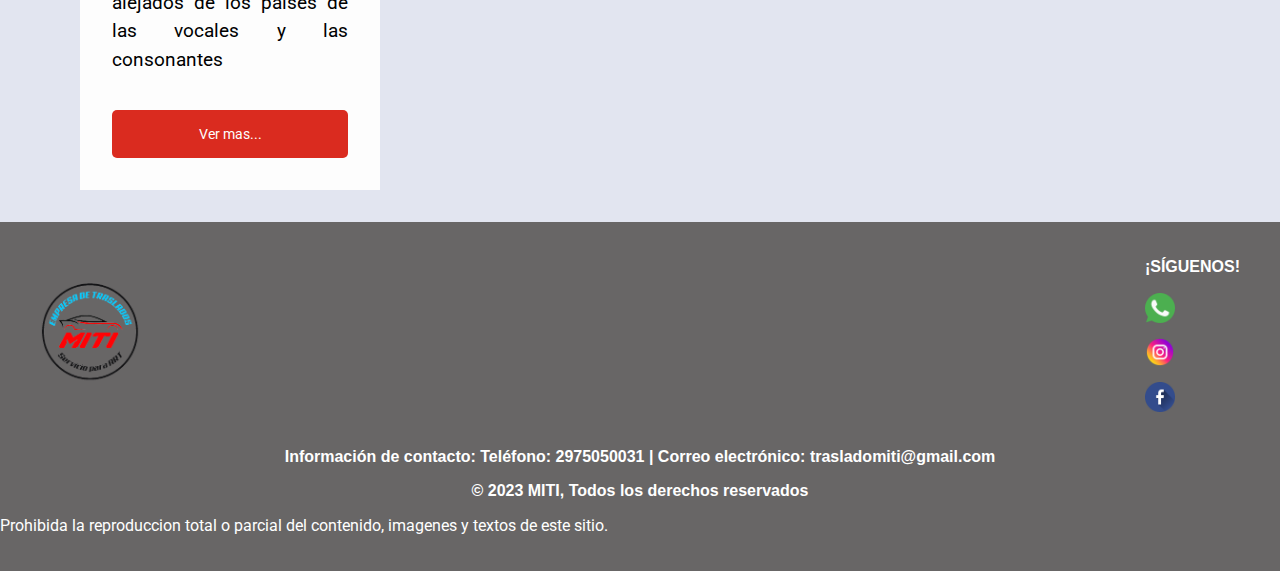
==== commit 3d81fa6e: "reparando images" ====
--- a/index.html
+++ b/index.html
@@ -65,7 +65,7 @@
 
         <section class="servicio">
             <div class="servicios">
-              <img class="servicios__imagen" alt="flota" src="./assets/img/servicios/flota.jpg" />
+              <img class="servicios__imagen" alt="flota" src="./assets/img/servicios/1.jpg" />
               <div class="servicios__contenido">
                 <h4 class="servicios__titulo">Nuestra Flota</h4>
                 <p class="servicios__descripcion">Nuestros vehículos se encuentran autorizados por el Ministerio de Transportes  para realizar transporte de pasajeros </p>
